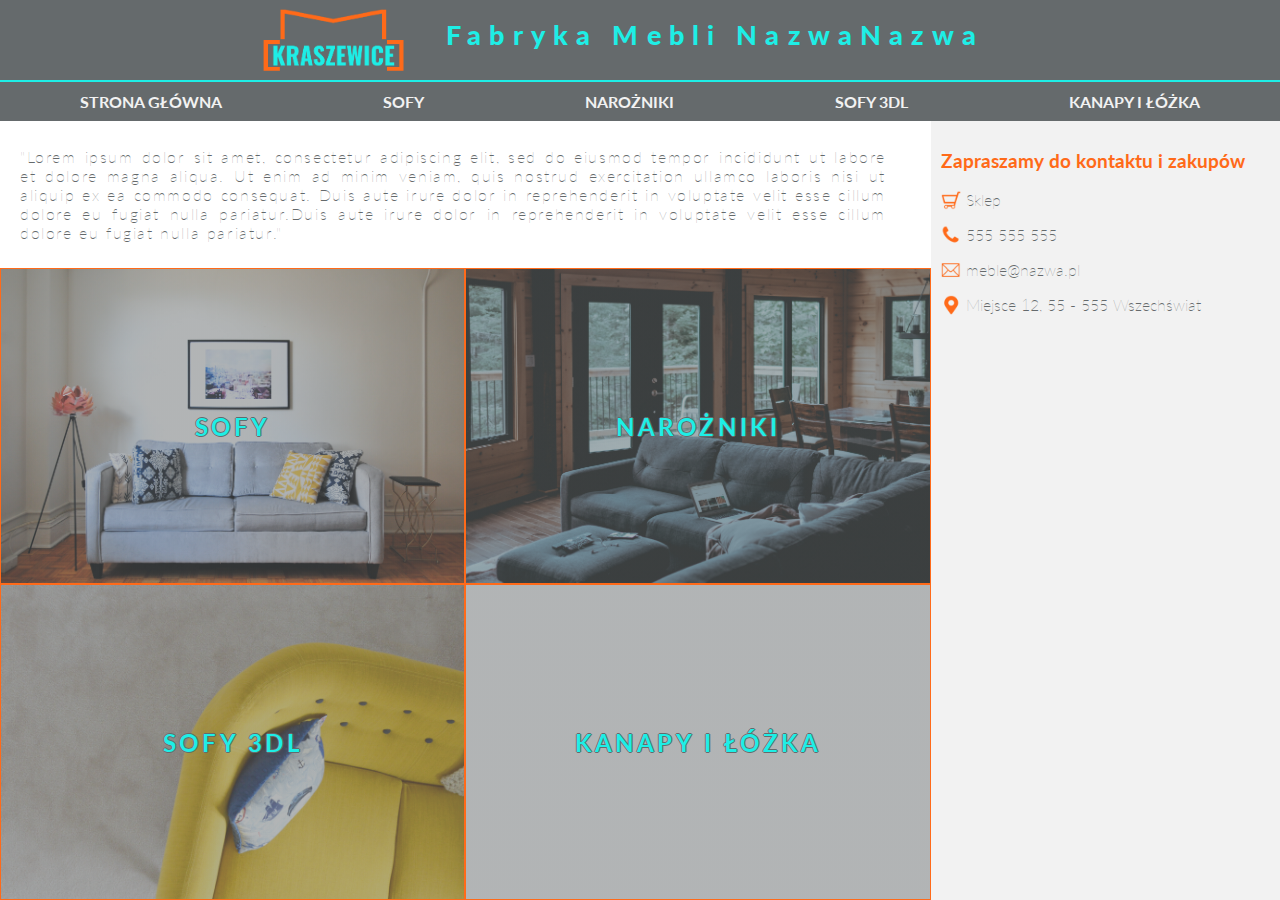
==== index.html @ ec6afd18 "hello world" ====
<!DOCTYPE html>
<html>
<head>
	<meta charset="UTF-8">
	<meta name="viewport" content="width=device-width, initial-scale=1">
	<title>Meble NazwaNazwa</title>
	<link rel="stylesheet" type="text/css" href="stylesheets/main.css">
	<link rel="stylesheet" href="https://openlayers.org/en/v4.6.5/css/ol.css" type="text/css">
	<script src="https://openlayers.org/en/v4.6.5/build/ol.js" type="text/javascript"></script>
</head>

<body>

	<nav>
		<button class="btn-menu" type="button" id="btn">
			<span class="menu-span"></span>
			<span class="menu-span"></span>
			<span class="menu-span"></span>
		</button>
		<ul class="menu-mobile" id="menu">
			<a href="index.html" class="menu-link"><li class="menu-item">Strona główna</li></a>
			<a href="sofy.html" class="menu-link"><li class="menu-item">Sofy</li></a>
			<a href="narozniki.html" class="menu-link"><li class="menu-item">Narożniki</li></a>
			<a href="sofy3dl.html" class="menu-link"><li class="menu-item">Sofy 3DL</li></a>
			<a href="kanapy-lozka.html" class="menu-link"><li class="menu-item">Kanapy i łóżka</li></a>
		</ul>
	</nav>
	
	<div class="site">
	<ul class="menu-landscape">
		<a href="index.html" class="menu-link"><li class="menu-item">Strona główna</li></a>
		<a href="sofy.html" class="menu-link"><li class="menu-item">Sofy</li></a>
		<a href="narozniki.html" class="menu-link"><li class="menu-item">Narożniki</li></a>
		<a href="sofy3dl.html" class="menu-link"><li class="menu-item">Sofy 3DL</li></a>
		<a href="kanapy-lozka.html" class="menu-link"><li class="menu-item">Kanapy i łóżka</li></a>
	</ul>
	<header>
		<div class="logo-box"><img src="images/mklogoblur.png" alt="LOGO"></div>
		<div class="title-box">
			<h1>Fabryka Mebli NazwaNazwa</h1>
		</div>
	</header>
	<article>
		<div class="about">
			<p>"Lorem ipsum dolor sit amet, consectetur adipiscing elit, sed do eiusmod tempor incididunt ut labore et dolore magna aliqua. Ut enim ad minim veniam, quis nostrud exercitation ullamco laboris nisi ut aliquip ex ea commodo consequat. Duis aute irure dolor in reprehenderit in voluptate velit esse cillum dolore eu fugiat nulla pariatur.Duis aute irure dolor in reprehenderit in voluptate velit esse cillum dolore eu fugiat nulla pariatur."</p>
		</div>
	</article>
	<!-- <section> -->
		<!-- <div class="content"> -->
		<a href="sofy.html" class="link">
			<div class="furniture sofa">
				<h2>Sofy</h2>
			</div>
		</a>
		<a href="narozniki.html" class="link">
			<div class="furniture corner">
				<h2>Narożniki</h2>
			</div>
		</a>
		<a href="sofy3dl.html" class="link">
			<div class="furniture sofa3">
				<h2>Sofy 3DL</h2>
			</div>
		</a>
		<a href="kanapy-lozka.html" class="link">
			<div class="furniture bed">
				<h2>Kanapy i łóżka</h2>
			</div>
		</a>
		<!-- </div> -->
	<!-- </section> -->
	<footer>
		<div class="contact">
			<div class="info">
				<h3>Zapraszamy do kontaktu i zakupów</h3>
				<div>
					<img src="images/shopping.png" class="contact-img">
					<p class="info-p"><a href="" class="contact-link">Sklep</a></p>
				</div>
				<div>
					<img src="images/phone.png" class="contact-img">
					<p class="info-p"><a href="tel:555555555" class="contact-link">555 555 555</a></p>
				</div>
				<div>
					<img src="images/email.png" class="contact-img">
					<p class="info-p"><a href="mailto:meble@nazwa.pl" class="contact-link">meble@nazwa.pl</a></p>
				</div>
				<div>
					<img src="images/map-marker.png" class="contact-img">
					<p class="info-p">Miejsce 12, 55&nbsp;-&nbsp;555&nbsp;Wszechświat</p>
				</div>
			</div>
			<div class="map-container" id="map"></div>
		</div>
	</footer>
	<script src="https://code.jquery.com/jquery-3.3.1.min.js"></script>
	<script src="javascript/menu.js" type="text/javascript"></script>
	<script type="text/javascript">
		var attribution = new ol.control.Attribution({
        	collapsible: false
      	});
    	var map = new ol.Map({
        	target: 'map',
        	layers: [
          	new ol.layer.Tile({
            	source: new ol.source.OSM()
          	})
        	],
        	controls: ol.control.defaults({attribution: false}).extend([attribution]),
        	view: new ol.View({
          		center: ol.proj.fromLonLat([17.8921, 51.4836]),
          		zoom: 14
        	})
     	});
     	function checkSize() {
        	var small = map.getSize()[0] < 600;
        	attribution.setCollapsible(small);
        	attribution.setCollapsed(small);
      	}

      	window.addEventListener('resize', checkSize);
      	checkSize();
    </script>
	</div>
</body>
</html>
---- stylesheets/main.css ----
@import url("https://fonts.googleapis.com/css?family=Lato:300,400,700&subset=latin,latin-ext");
/* line 2, ../sass/_reset.scss */
html, body {
  font-family: sans-serif;
  -webkit-text-size-adjust: 100%;
  -ms-text-size-adjust: 100%;
  margin: 0;
  padding: 0;
}

/* line 11, ../sass/_reset.scss */
*, *:before, *:after {
  -webkit-box-sizing: border-box;
  -moz-box-sizing: border-box;
  box-sizing: border-box;
}

/* line 17, ../sass/_reset.scss */
a:active,
a:hover {
  outline: 0;
}

/* line 5, ../sass/_nav.scss */
.btn, .btn-menu {
  width: 30px;
  height: 30px;
  background: transparent;
  border: none;
  z-index: 999;
}

/* line 12, ../sass/_nav.scss */
.btn-menu {
  position: fixed;
  right: 10px;
  top: 10px;
}

/* line 19, ../sass/_nav.scss */
.menu-span {
  position: absolute;
  display: block;
  height: 4px;
  width: 100%;
  border-radius: 3px;
  opacity: 1;
  left: 0;
  background: #ff6a19;
}
/* line 28, ../sass/_nav.scss */
.menu-span:nth-child(1) {
  top: 0;
}
/* line 31, ../sass/_nav.scss */
.menu-span:nth-child(2) {
  top: 10px;
}
/* line 34, ../sass/_nav.scss */
.menu-span:nth-child(3) {
  top: 20px;
}

/* line 40, ../sass/_nav.scss */
.menu-span-open:nth-child(1) {
  top: 12px;
  transform: rotate(45deg);
  transition: 1s;
}
/* line 45, ../sass/_nav.scss */
.menu-span-open:nth-child(2) {
  opacity: 0;
  transition: width 1s;
}
/* line 49, ../sass/_nav.scss */
.menu-span-open:nth-child(3) {
  top: 12px;
  transform: rotate(-45deg);
  transition: 1s;
}

/* line 56, ../sass/_nav.scss */
.menu, .menu-mobile, .menu-landscape {
  list-style: none;
  padding: 50px 0 10px 0;
  margin: 0;
  text-align: center;
  background: #656a6c;
}

/* line 65, ../sass/_nav.scss */
.menu-item {
  text-transform: uppercase;
  padding: 5px 0 10px 0;
}

/* line 4, ../sass/_base.scss */
html, body {
  font-family: 'Lato';
  scroll-behavior: smooth;
}

/* line 9, ../sass/_base.scss */
h1 {
  font-size: 1.7em;
  font-weight: 900;
  color: #1eeee6;
  letter-spacing: 0.3em;
}

@media (min-width: 1025px) {
  /* line 16, ../sass/_base.scss */
  .btn-menu {
    display: none;
  }
}

/* line 21, ../sass/_base.scss */
.menu-mobile {
  position: fixed;
  width: 100%;
  height: 0;
  visibility: hidden;
  overflow: hidden;
  opacity: 0;
  z-index: 9;
}

/* line 31, ../sass/_base.scss */
.menu-open {
  visibility: visible;
  opacity: 1;
  height: 100vh;
  -moz-transition-property: height;
  -o-transition-property: height;
  -webkit-transition-property: height;
  transition-property: height;
  -moz-transition-duration: 0.5s;
  -o-transition-duration: 0.5s;
  -webkit-transition-duration: 0.5s;
  transition-duration: 0.5s;
  -moz-transition-timing-function: linear;
  -o-transition-timing-function: linear;
  -webkit-transition-timing-function: linear;
  transition-timing-function: linear;
}

/* line 39, ../sass/_base.scss */
.menu-landscape {
  display: none;
}
@media (min-width: 1025px) {
  /* line 39, ../sass/_base.scss */
  .menu-landscape {
    grid-area: menu;
    border-top: solid 2px #1eeee6;
    height: auto;
    display: -webkit-flex;
    display: flex;
    -webkit-justify-content: space-around;
    justify-content: space-around;
    padding: 5px 0 0 0;
    margin: 0;
  }
}

/* line 52, ../sass/_base.scss */
.link, .menu-link, .contact-link {
  text-decoration: none;
}

/* line 56, ../sass/_base.scss */
.menu-link {
  font-weight: bolder;
  color: #f2f2f2;
}
/* line 60, ../sass/_base.scss */
.menu-link:hover, .menu-link:focus {
  color: #ff6a19;
}

/* line 65, ../sass/_base.scss */
p {
  text-align: justify;
  font-weight: lighter;
}

/* line 70, ../sass/_base.scss */
img {
  display: block;
  max-width: 100%;
  height: auto;
}

/* line 76, ../sass/_base.scss */
header {
  width: 100%;
  grid-area: header;
  display: -webkit-flex;
  display: flex;
  -webkit-flex-direction: row;
  flex-direction: row;
  -webkit-flex-wrap: wrap;
  flex-wrap: wrap;
  -webkit-justify-content: center;
  justify-content: center;
  background: #656a6c;
}

/* line 87, ../sass/_base.scss */
.logo-box {
  position: relative;
  -webkit-flex-basis: 150px;
  flex-basis: 150px;
  display: -webkit-flex;
  display: flex;
  -webkit-justify-content: center;
  justify-content: center;
  min-height: 80px;
}
/* line 93, ../sass/_base.scss */
.logo-box img {
  position: absolute;
  margin: auto;
  top: 0;
  left: 0;
  right: 0;
  bottom: 0;
}

/* line 102, ../sass/_base.scss */
.title-box {
  text-align: center;
  padding: 0 40px 0 40px;
}

/* line 21, ../sass/main.scss */
h2 {
  color: #1eeee6;
  text-transform: uppercase;
  letter-spacing: 0.15em;
  text-shadow: -1px 0 #656a6c, 0 1px #656a6c, 1px 0 #656a6c, 0 -1px #656a6c;
}

/* line 27, ../sass/main.scss */
h3 {
  color: #ff6a19;
}

/* line 83, ../sass/main.scss */
.site {
  width: 100vw;
  min-height: 100vh;
  height: auto;
}
@media (min-width: 600px) {
  /* line 83, ../sass/main.scss */
  .site {
    display: grid;
    grid-template-columns: 1fr 1fr;
    grid-template-rows: auto auto 1fr 1fr auto;
    grid-template-areas: "header header" "article article" "sofa corner" "sofa3 bed" "footer footer";
  }
}
@media (min-width: 1025px) {
  /* line 83, ../sass/main.scss */
  .site {
    display: grid;
    grid-template-columns: 2fr 2fr 1.5fr;
    grid-template-rows: auto auto auto 1fr 1fr;
    grid-template-areas: "header header header" "menu menu menu" "article article footer" "sofa corner footer" "sofa3 bed footer";
  }
}

/* line 149, ../sass/main.scss */
article {
  background: #fff;
  grid-area: article;
  clear: both;
}
/* line 153, ../sass/main.scss */
article p {
  color: #656a6c;
  letter-spacing: 0.1em;
}

/* line 158, ../sass/main.scss */
.about {
  padding: 10px 45px 10px 20px;
}

/* line 162, ../sass/main.scss */
.furniture {
  min-height: 150px;
  height: 100%;
  text-align: center;
  border: 1px solid #ff6a19;
  display: -webkit-flex;
  display: flex;
  -webkit-align-items: center;
  align-items: center;
  -webkit-justify-content: center;
  justify-content: center;
}

/* line 171, ../sass/main.scss */
.sofa {
  background-image: linear-gradient(90deg, rgba(101, 106, 108, 0.5), rgba(101, 106, 108, 0.5)), url("../images/sof.jpg");
  background-size: cover;
  repeat: no-repeat;
  grid-area: sofa;
}

/* line 175, ../sass/main.scss */
.corner {
  background-image: linear-gradient(90deg, rgba(101, 106, 108, 0.5), rgba(101, 106, 108, 0.5)), url("../images/naroznik.jpg");
  background-size: cover;
  repeat: no-repeat;
  grid-area: corner;
}

/* line 179, ../sass/main.scss */
.sofa3 {
  background-image: linear-gradient(90deg, rgba(101, 106, 108, 0.5), rgba(101, 106, 108, 0.5)), url("../images/sof3d.jpg");
  background-size: cover;
  repeat: no-repeat;
  grid-area: sofa3;
}

/* line 183, ../sass/main.scss */
.bed {
  background-image: linear-gradient(90deg, rgba(101, 106, 108, 0.5), rgba(101, 106, 108, 0.5)), url("../images/lozko.jpg");
  background-size: cover;
  repeat: no-repeat;
  grid-area: bed;
}

/* line 188, ../sass/main.scss */
footer {
  padding: 10px;
  background: #f2f2f2;
  grid-area: footer;
}
/* line 192, ../sass/main.scss */
footer p {
  color: #656a6c;
}

/* line 196, ../sass/main.scss */
.contact {
  width: 100%;
  padding-bottom: 10px;
}

/* line 200, ../sass/main.scss */
.contact-img {
  height: 20px;
  width: 20px;
  float: left;
  margin-right: 5px;
  clear: both;
}

/* line 207, ../sass/main.scss */
.info {
  padding-bottom: 10px;
}

/* line 210, ../sass/main.scss */
.info-p {
  overflow: auto;
  text-align: left;
}

/* line 214, ../sass/main.scss */
.contact-link {
  color: #656a6c;
}

/* line 219, ../sass/main.scss */
#map {
  width: 100%;
  height: 15em;
  max-height: 300px;
}
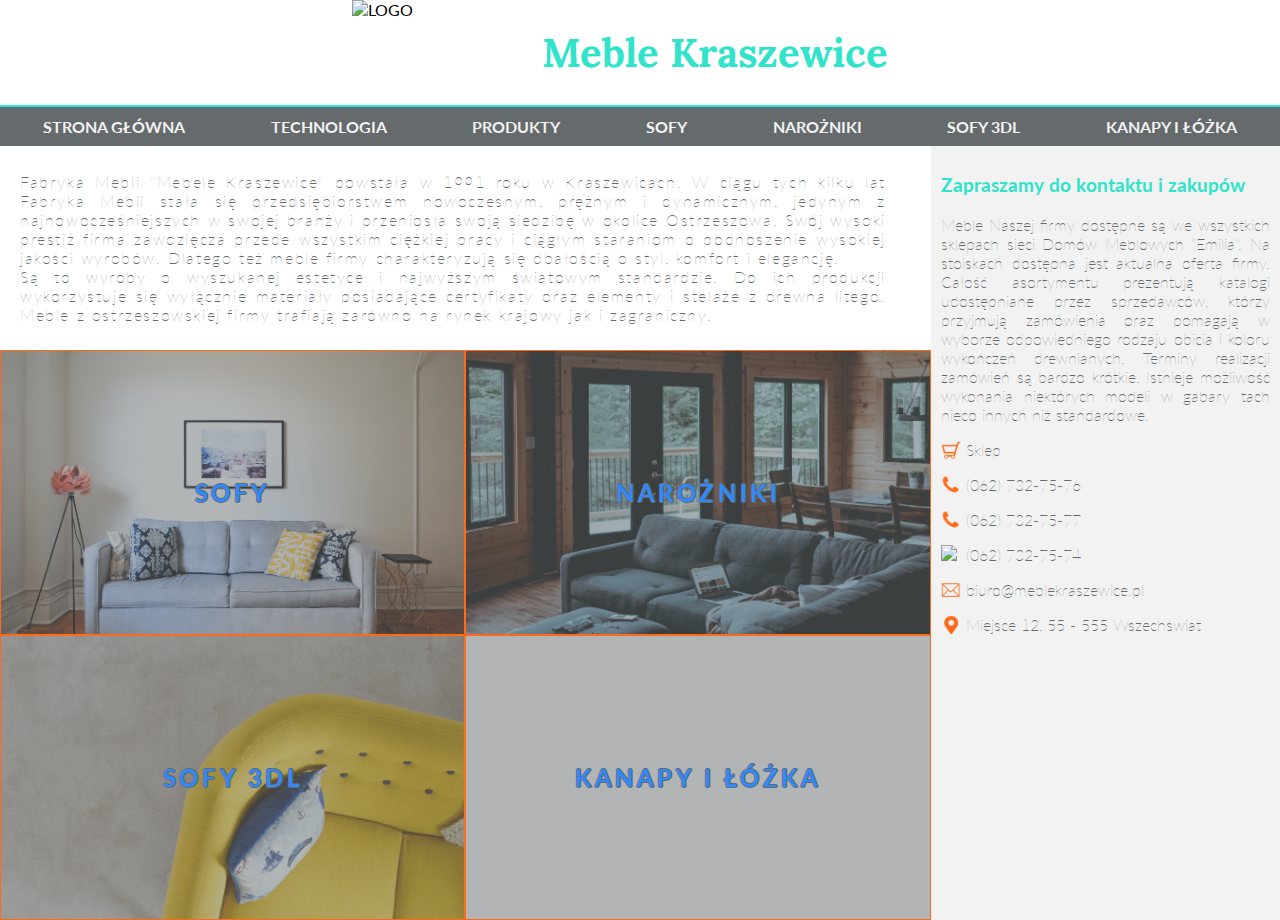
==== commit 2ba81a33: "adding new colors, removing compass" ====
--- a/index.html
+++ b/index.html
@@ -3,7 +3,7 @@
 <head>
 	<meta charset="UTF-8">
 	<meta name="viewport" content="width=device-width, initial-scale=1">
-	<title>Meble NazwaNazwa</title>
+	<title>Meble Kraszewice</title>
 	<link rel="stylesheet" type="text/css" href="stylesheets/main.css">
 	<link rel="stylesheet" href="https://openlayers.org/en/v4.6.5/css/ol.css" type="text/css">
 	<script src="https://openlayers.org/en/v4.6.5/build/ol.js" type="text/javascript"></script>
@@ -19,30 +19,41 @@
 		</button>
 		<ul class="menu-mobile" id="menu">
 			<a href="index.html" class="menu-link"><li class="menu-item">Strona główna</li></a>
+			<a href="technologia.html" class="menu-link"><li class="menu-item">Technologia</li></a>
+			<a href="sofy.html" class="menu-link"><li class="menu-item">Produkty</li></a>
 			<a href="sofy.html" class="menu-link"><li class="menu-item">Sofy</li></a>
 			<a href="narozniki.html" class="menu-link"><li class="menu-item">Narożniki</li></a>
 			<a href="sofy3dl.html" class="menu-link"><li class="menu-item">Sofy 3DL</li></a>
 			<a href="kanapy-lozka.html" class="menu-link"><li class="menu-item">Kanapy i łóżka</li></a>
 		</ul>
 	</nav>
-	
 	<div class="site">
 	<ul class="menu-landscape">
 		<a href="index.html" class="menu-link"><li class="menu-item">Strona główna</li></a>
+		<a href="technologia.html" class="menu-link"><li class="menu-item">Technologia</li></a>
+		<a href="sofy.html" class="menu-link"><li class="menu-item">Produkty</li></a>
 		<a href="sofy.html" class="menu-link"><li class="menu-item">Sofy</li></a>
 		<a href="narozniki.html" class="menu-link"><li class="menu-item">Narożniki</li></a>
 		<a href="sofy3dl.html" class="menu-link"><li class="menu-item">Sofy 3DL</li></a>
 		<a href="kanapy-lozka.html" class="menu-link"><li class="menu-item">Kanapy i łóżka</li></a>
 	</ul>
 	<header>
-		<div class="logo-box"><img src="images/mklogoblur.png" alt="LOGO"></div>
+		<div class="logo-box"><img src="" alt="LOGO"></div>
 		<div class="title-box">
-			<h1>Fabryka Mebli NazwaNazwa</h1>
+			<h1>Meble Kraszewice</h1>
 		</div>
 	</header>
 	<article>
 		<div class="about">
-			<p>"Lorem ipsum dolor sit amet, consectetur adipiscing elit, sed do eiusmod tempor incididunt ut labore et dolore magna aliqua. Ut enim ad minim veniam, quis nostrud exercitation ullamco laboris nisi ut aliquip ex ea commodo consequat. Duis aute irure dolor in reprehenderit in voluptate velit esse cillum dolore eu fugiat nulla pariatur.Duis aute irure dolor in reprehenderit in voluptate velit esse cillum dolore eu fugiat nulla pariatur."</p>
+			<p>
+				Fabryka Mebli "Mebele Kraszewice" powstała w 1991 roku w Kraszewicach.
+				W ciągu tych kilku lat Fabryka Mebli stała się przedsiębiorstwem nowoczesnym, prężnym i dynamicznym, jedynym z najnowocześniejszych w swojej branży i przeniosła swoją siedzibę w okolice Ostrzeszowa. Swój wysoki prestiż firma
+				zawdzięcza przede wszystkim ciężkiej pracy i ciągłym staraniom o podnoszenie wysokiej jakości wyrobów.
+				Dlatego też meble firmy charakteryzują się dbałością o styl, komfort i elegancję.
+				<br>
+				Są to wyroby o wyszukanej estetyce i najwyższym światowym standardzie.
+				Do ich produkcji wykorzystuje się wyłącznie materiały posiadające certyfikaty oraz elementy i stelaże z drewna litego. Meble z ostrzeszowskiej firmy trafiają zarówno na rynek krajowy jak i zagraniczny.
+			</p>
 		</div>
 	</article>
 	<!-- <section> -->
@@ -73,17 +84,32 @@
 		<div class="contact">
 			<div class="info">
 				<h3>Zapraszamy do kontaktu i zakupów</h3>
+				<p>
+					Meble Naszej firmy dostępne są we wszystkich sklepach sieci Domów Meblowych "Emilia".
+					Na stoiskach dostępna jest aktualna oferta firmy. Całość asortymentu prezentują katalogi udostępniane
+					przez sprzedawców, którzy przyjmują zamówienia oraz pomagają w wyborze odpowiedniego rodzaju obicia 
+					i koloru wykończeń drewnianych. Terminy realizacji zamówień są bardzo krótkie. Istnieje możliwość 
+					wykonania niektórych modeli w gabary tach nieco innych niż standardowe.
+				</p>
 				<div>
 					<img src="images/shopping.png" class="contact-img">
 					<p class="info-p"><a href="" class="contact-link">Sklep</a></p>
 				</div>
 				<div>
 					<img src="images/phone.png" class="contact-img">
-					<p class="info-p"><a href="tel:555555555" class="contact-link">555 555 555</a></p>
+					<p class="info-p"><a href="tel:0627327576" class="contact-link">(062) 732-75-76</a></p>
+				</div>
+				<div>
+					<img src="images/phone.png" class="contact-img">
+					<p class="info-p"><a href="tel:0627327577" class="contact-link">(062) 732-75-77</a></p>
+				</div>
+				<div>
+					<img src="" alt="fax" class="contact-img">
+					<p class="info-p"><a href="" class="contact-link">(062) 732-75-74</a></p>
 				</div>
 				<div>
 					<img src="images/email.png" class="contact-img">
-					<p class="info-p"><a href="mailto:meble@nazwa.pl" class="contact-link">meble@nazwa.pl</a></p>
+					<p class="info-p"><a href="mailto:biuro@meblekraszewice.pl" class="contact-link">biuro@meblekraszewice.pl</a></p>
 				</div>
 				<div>
 					<img src="images/map-marker.png" class="contact-img">
--- a/stylesheets/main.css
+++ b/stylesheets/main.css
@@ -1,43 +1,33 @@
 @import url("https://fonts.googleapis.com/css?family=Lato:300,400,700&subset=latin,latin-ext");
-/* line 2, ../sass/_reset.scss */
+@import url("https://fonts.googleapis.com/css2?family=Lora:ital@1&display=swap");
 html, body {
-  font-family: sans-serif;
+  font-family: "Lato" sans-serif;
   -webkit-text-size-adjust: 100%;
   -ms-text-size-adjust: 100%;
   margin: 0;
-  padding: 0;
-}
-
-/* line 11, ../sass/_reset.scss */
+  padding: 0; }
+
 *, *:before, *:after {
   -webkit-box-sizing: border-box;
   -moz-box-sizing: border-box;
-  box-sizing: border-box;
-}
-
-/* line 17, ../sass/_reset.scss */
+  box-sizing: border-box; }
+
 a:active,
 a:hover {
-  outline: 0;
-}
-
-/* line 5, ../sass/_nav.scss */
+  outline: 0; }
+
 .btn, .btn-menu {
   width: 30px;
   height: 30px;
   background: transparent;
   border: none;
-  z-index: 999;
-}
-
-/* line 12, ../sass/_nav.scss */
+  z-index: 999; }
+
 .btn-menu {
   position: fixed;
   right: 10px;
-  top: 10px;
-}
-
-/* line 19, ../sass/_nav.scss */
+  top: 10px; }
+
 .menu-span {
   position: absolute;
   display: block;
@@ -46,76 +36,101 @@
   border-radius: 3px;
   opacity: 1;
   left: 0;
-  background: #ff6a19;
-}
-/* line 28, ../sass/_nav.scss */
-.menu-span:nth-child(1) {
-  top: 0;
-}
-/* line 31, ../sass/_nav.scss */
-.menu-span:nth-child(2) {
-  top: 10px;
-}
-/* line 34, ../sass/_nav.scss */
-.menu-span:nth-child(3) {
-  top: 20px;
-}
-
-/* line 40, ../sass/_nav.scss */
+  background: #ff6a19; }
+  .menu-span:nth-child(1) {
+    top: 0; }
+  .menu-span:nth-child(2) {
+    top: 10px; }
+  .menu-span:nth-child(3) {
+    top: 20px; }
+
 .menu-span-open:nth-child(1) {
   top: 12px;
   transform: rotate(45deg);
-  transition: 1s;
-}
-/* line 45, ../sass/_nav.scss */
+  transition: 1s; }
 .menu-span-open:nth-child(2) {
   opacity: 0;
-  transition: width 1s;
-}
-/* line 49, ../sass/_nav.scss */
+  transition: width 1s; }
 .menu-span-open:nth-child(3) {
   top: 12px;
   transform: rotate(-45deg);
-  transition: 1s;
-}
-
-/* line 56, ../sass/_nav.scss */
+  transition: 1s; }
+
 .menu, .menu-mobile, .menu-landscape {
   list-style: none;
   padding: 50px 0 10px 0;
   margin: 0;
   text-align: center;
-  background: #656a6c;
-}
-
-/* line 65, ../sass/_nav.scss */
+  background: #656a6c; }
+
 .menu-item {
   text-transform: uppercase;
-  padding: 5px 0 10px 0;
-}
-
-/* line 4, ../sass/_base.scss */
+  padding: 5px 0 10px 0; }
+
+.btn, .btn-menu {
+  width: 30px;
+  height: 30px;
+  background: transparent;
+  border: none;
+  z-index: 999; }
+
+.btn-menu {
+  position: fixed;
+  right: 10px;
+  top: 10px; }
+
+.menu-span {
+  position: absolute;
+  display: block;
+  height: 4px;
+  width: 100%;
+  border-radius: 3px;
+  opacity: 1;
+  left: 0;
+  background: #ff6a19; }
+  .menu-span:nth-child(1) {
+    top: 0; }
+  .menu-span:nth-child(2) {
+    top: 10px; }
+  .menu-span:nth-child(3) {
+    top: 20px; }
+
+.menu-span-open:nth-child(1) {
+  top: 12px;
+  transform: rotate(45deg);
+  transition: 1s; }
+.menu-span-open:nth-child(2) {
+  opacity: 0;
+  transition: width 1s; }
+.menu-span-open:nth-child(3) {
+  top: 12px;
+  transform: rotate(-45deg);
+  transition: 1s; }
+
+.menu, .menu-mobile, .menu-landscape {
+  list-style: none;
+  padding: 50px 0 10px 0;
+  margin: 0;
+  text-align: center;
+  background: #656a6c; }
+
+.menu-item {
+  text-transform: uppercase;
+  padding: 5px 0 10px 0; }
+
 html, body {
   font-family: 'Lato';
-  scroll-behavior: smooth;
-}
-
-/* line 9, ../sass/_base.scss */
+  scroll-behavior: smooth; }
+
 h1 {
-  font-size: 1.7em;
-  font-weight: 900;
-  color: #1eeee6;
-  letter-spacing: 0.3em;
-}
+  font-family: "Lora";
+  font-size: 2.5em;
+  color: #30e3ca; }
 
 @media (min-width: 1025px) {
-  /* line 16, ../sass/_base.scss */
   .btn-menu {
-    display: none;
-  }
-}
-
-/* line 21, ../sass/_base.scss */
+    display: none; } }
+
 .menu-mobile {
   position: fixed;
   width: 100%;
@@ -123,263 +138,197 @@
   visibility: hidden;
   overflow: hidden;
   opacity: 0;
-  z-index: 9;
-}
-
-/* line 31, ../sass/_base.scss */
+  z-index: 9; }
+
 .menu-open {
   visibility: visible;
   opacity: 1;
   height: 100vh;
-  -moz-transition-property: height;
-  -o-transition-property: height;
-  -webkit-transition-property: height;
   transition-property: height;
-  -moz-transition-duration: 0.5s;
-  -o-transition-duration: 0.5s;
-  -webkit-transition-duration: 0.5s;
-  transition-duration: 0.5s;
-  -moz-transition-timing-function: linear;
-  -o-transition-timing-function: linear;
-  -webkit-transition-timing-function: linear;
-  transition-timing-function: linear;
-}
-
-/* line 39, ../sass/_base.scss */
+  transition-duration: .5s;
+  transition-timing-function: linear; }
+
 .menu-landscape {
-  display: none;
-}
-@media (min-width: 1025px) {
-  /* line 39, ../sass/_base.scss */
-  .menu-landscape {
-    grid-area: menu;
-    border-top: solid 2px #1eeee6;
-    height: auto;
-    display: -webkit-flex;
-    display: flex;
-    -webkit-justify-content: space-around;
-    justify-content: space-around;
-    padding: 5px 0 0 0;
-    margin: 0;
-  }
-}
-
-/* line 52, ../sass/_base.scss */
+  display: none; }
+  @media (min-width: 1025px) {
+    .menu-landscape {
+      grid-area: menu;
+      border-top: solid 2px #1eeee6;
+      height: auto;
+      display: flex;
+      justify-content: space-around;
+      padding: 5px 0 0 0;
+      margin: 0; } }
+
 .link, .menu-link, .contact-link {
-  text-decoration: none;
-}
-
-/* line 56, ../sass/_base.scss */
+  text-decoration: none; }
+
 .menu-link {
   font-weight: bolder;
-  color: #f2f2f2;
-}
-/* line 60, ../sass/_base.scss */
-.menu-link:hover, .menu-link:focus {
-  color: #ff6a19;
-}
-
-/* line 65, ../sass/_base.scss */
+  color: #f2f2f2; }
+  .menu-link:hover, .menu-link:focus {
+    color: #ff6a19; }
+
 p {
   text-align: justify;
-  font-weight: lighter;
-}
-
-/* line 70, ../sass/_base.scss */
+  font-weight: lighter; }
+
 img {
   display: block;
   max-width: 100%;
-  height: auto;
-}
-
-/* line 76, ../sass/_base.scss */
+  height: auto; }
+
 header {
   width: 100%;
   grid-area: header;
-  display: -webkit-flex;
   display: flex;
-  -webkit-flex-direction: row;
   flex-direction: row;
-  -webkit-flex-wrap: wrap;
   flex-wrap: wrap;
-  -webkit-justify-content: center;
-  justify-content: center;
-  background: #656a6c;
-}
-
-/* line 87, ../sass/_base.scss */
+  justify-content: center; }
+
 .logo-box {
   position: relative;
-  -webkit-flex-basis: 150px;
+  display: flex;
+  justify-content: center;
   flex-basis: 150px;
-  display: -webkit-flex;
-  display: flex;
-  -webkit-justify-content: center;
-  justify-content: center;
-  min-height: 80px;
-}
-/* line 93, ../sass/_base.scss */
-.logo-box img {
-  position: absolute;
-  margin: auto;
-  top: 0;
-  left: 0;
-  right: 0;
-  bottom: 0;
-}
-
-/* line 102, ../sass/_base.scss */
+  min-height: 80px; }
+  .logo-box img {
+    position: absolute;
+    margin: auto;
+    top: 0;
+    left: 0;
+    right: 0;
+    bottom: 0; }
+
 .title-box {
   text-align: center;
-  padding: 0 40px 0 40px;
-}
-
-/* line 21, ../sass/main.scss */
+  padding: 0 40px 0 40px; }
+
 h2 {
-  color: #1eeee6;
+  color: #2f89fc;
   text-transform: uppercase;
   letter-spacing: 0.15em;
-  text-shadow: -1px 0 #656a6c, 0 1px #656a6c, 1px 0 #656a6c, 0 -1px #656a6c;
-}
-
-/* line 27, ../sass/main.scss */
+  text-shadow: -1px 0 #656a6c, 0 1px #656a6c, 1px 0 #656a6c, 0 -1px #656a6c; }
+
 h3 {
-  color: #ff6a19;
-}
-
-/* line 83, ../sass/main.scss */
+  color: #30e3ca; }
+
 .site {
-  width: 100vw;
+  width: 100%;
   min-height: 100vh;
-  height: auto;
-}
-@media (min-width: 600px) {
-  /* line 83, ../sass/main.scss */
-  .site {
-    display: grid;
-    grid-template-columns: 1fr 1fr;
-    grid-template-rows: auto auto 1fr 1fr auto;
-    grid-template-areas: "header header" "article article" "sofa corner" "sofa3 bed" "footer footer";
-  }
-}
-@media (min-width: 1025px) {
-  /* line 83, ../sass/main.scss */
-  .site {
-    display: grid;
-    grid-template-columns: 2fr 2fr 1.5fr;
-    grid-template-rows: auto auto auto 1fr 1fr;
-    grid-template-areas: "header header header" "menu menu menu" "article article footer" "sofa corner footer" "sofa3 bed footer";
-  }
-}
-
-/* line 149, ../sass/main.scss */
+  height: auto; }
+  @media (min-width: 600px) {
+    .site {
+      display: grid;
+      grid-template-columns: 1fr 1fr;
+      grid-template-rows: auto auto 1fr 1fr auto;
+      grid-template-areas: "header header" "article article" "sofa corner" "sofa3 bed" "footer footer"; } }
+  @media (min-width: 1025px) {
+    .site {
+      display: grid;
+      grid-template-columns: 2fr 2fr 1.5fr;
+      grid-template-rows: auto auto auto 1fr 1fr;
+      grid-template-areas: "header header header" "menu menu menu" "article article footer" "sofa corner footer" "sofa3 bed footer"; } }
+
 article {
   background: #fff;
   grid-area: article;
-  clear: both;
-}
-/* line 153, ../sass/main.scss */
-article p {
-  color: #656a6c;
-  letter-spacing: 0.1em;
-}
-
-/* line 158, ../sass/main.scss */
+  clear: both; }
+  article p {
+    color: #656a6c;
+    letter-spacing: 0.1em; }
+
 .about {
-  padding: 10px 45px 10px 20px;
-}
-
-/* line 162, ../sass/main.scss */
+  padding: 10px 45px 10px 20px; }
+
 .furniture {
   min-height: 150px;
   height: 100%;
   text-align: center;
   border: 1px solid #ff6a19;
-  display: -webkit-flex;
   display: flex;
-  -webkit-align-items: center;
   align-items: center;
-  -webkit-justify-content: center;
-  justify-content: center;
-}
-
-/* line 171, ../sass/main.scss */
+  justify-content: center; }
+  @media all and (-ms-high-contrast: none), (-ms-high-contrast: active) {
+    .furniture {
+      height: 100px;
+      min-height: 200px; } }
+
 .sofa {
   background-image: linear-gradient(90deg, rgba(101, 106, 108, 0.5), rgba(101, 106, 108, 0.5)), url("../images/sof.jpg");
   background-size: cover;
   repeat: no-repeat;
-  grid-area: sofa;
-}
-
-/* line 175, ../sass/main.scss */
+  grid-area: sofa; }
+  @media all and (-ms-high-contrast: none), (-ms-high-contrast: active) {
+    .sofa {
+      background-image: linear-gradient(90deg, rgba(101, 106, 108, 0.5), rgba(101, 106, 108, 0.5)), url("../images/sofie.jpg");
+      background-size: cover;
+      repeat: no-repeat; } }
+
 .corner {
   background-image: linear-gradient(90deg, rgba(101, 106, 108, 0.5), rgba(101, 106, 108, 0.5)), url("../images/naroznik.jpg");
   background-size: cover;
   repeat: no-repeat;
-  grid-area: corner;
-}
-
-/* line 179, ../sass/main.scss */
+  grid-area: corner; }
+  @media all and (-ms-high-contrast: none), (-ms-high-contrast: active) {
+    .corner {
+      background-image: linear-gradient(90deg, rgba(101, 106, 108, 0.5), rgba(101, 106, 108, 0.5)), url("../images/naroznikie.jpg");
+      background-size: cover;
+      repeat: no-repeat; } }
+
 .sofa3 {
   background-image: linear-gradient(90deg, rgba(101, 106, 108, 0.5), rgba(101, 106, 108, 0.5)), url("../images/sof3d.jpg");
   background-size: cover;
   repeat: no-repeat;
-  grid-area: sofa3;
-}
-
-/* line 183, ../sass/main.scss */
+  grid-area: sofa3; }
+  @media all and (-ms-high-contrast: none), (-ms-high-contrast: active) {
+    .sofa3 {
+      background-image: linear-gradient(90deg, rgba(101, 106, 108, 0.5), rgba(101, 106, 108, 0.5)), url("../images/sof3die.jpg");
+      background-size: cover;
+      repeat: no-repeat; } }
+
 .bed {
   background-image: linear-gradient(90deg, rgba(101, 106, 108, 0.5), rgba(101, 106, 108, 0.5)), url("../images/lozko.jpg");
   background-size: cover;
   repeat: no-repeat;
-  grid-area: bed;
-}
-
-/* line 188, ../sass/main.scss */
+  grid-area: bed; }
+  @media all and (-ms-high-contrast: none), (-ms-high-contrast: active) {
+    .bed {
+      background-image: linear-gradient(90deg, rgba(101, 106, 108, 0.5), rgba(101, 106, 108, 0.5)), url("../images/lozkoie.jpg");
+      background-size: cover;
+      repeat: no-repeat; } }
+
 footer {
   padding: 10px;
   background: #f2f2f2;
-  grid-area: footer;
-}
-/* line 192, ../sass/main.scss */
-footer p {
-  color: #656a6c;
-}
-
-/* line 196, ../sass/main.scss */
+  grid-area: footer; }
+  footer p {
+    color: #656a6c; }
+
 .contact {
   width: 100%;
-  padding-bottom: 10px;
-}
-
-/* line 200, ../sass/main.scss */
+  padding-bottom: 10px; }
+
 .contact-img {
   height: 20px;
   width: 20px;
   float: left;
   margin-right: 5px;
-  clear: both;
-}
-
-/* line 207, ../sass/main.scss */
+  clear: both; }
+
 .info {
-  padding-bottom: 10px;
-}
-
-/* line 210, ../sass/main.scss */
+  padding-bottom: 10px; }
+
 .info-p {
   overflow: auto;
-  text-align: left;
-}
-
-/* line 214, ../sass/main.scss */
+  text-align: left; }
+
 .contact-link {
-  color: #656a6c;
-}
-
-/* line 219, ../sass/main.scss */
+  color: #656a6c; }
+
 #map {
   width: 100%;
   height: 15em;
-  max-height: 300px;
-}
+  max-height: 300px; }
+
+/*# sourceMappingURL=main.css.map */
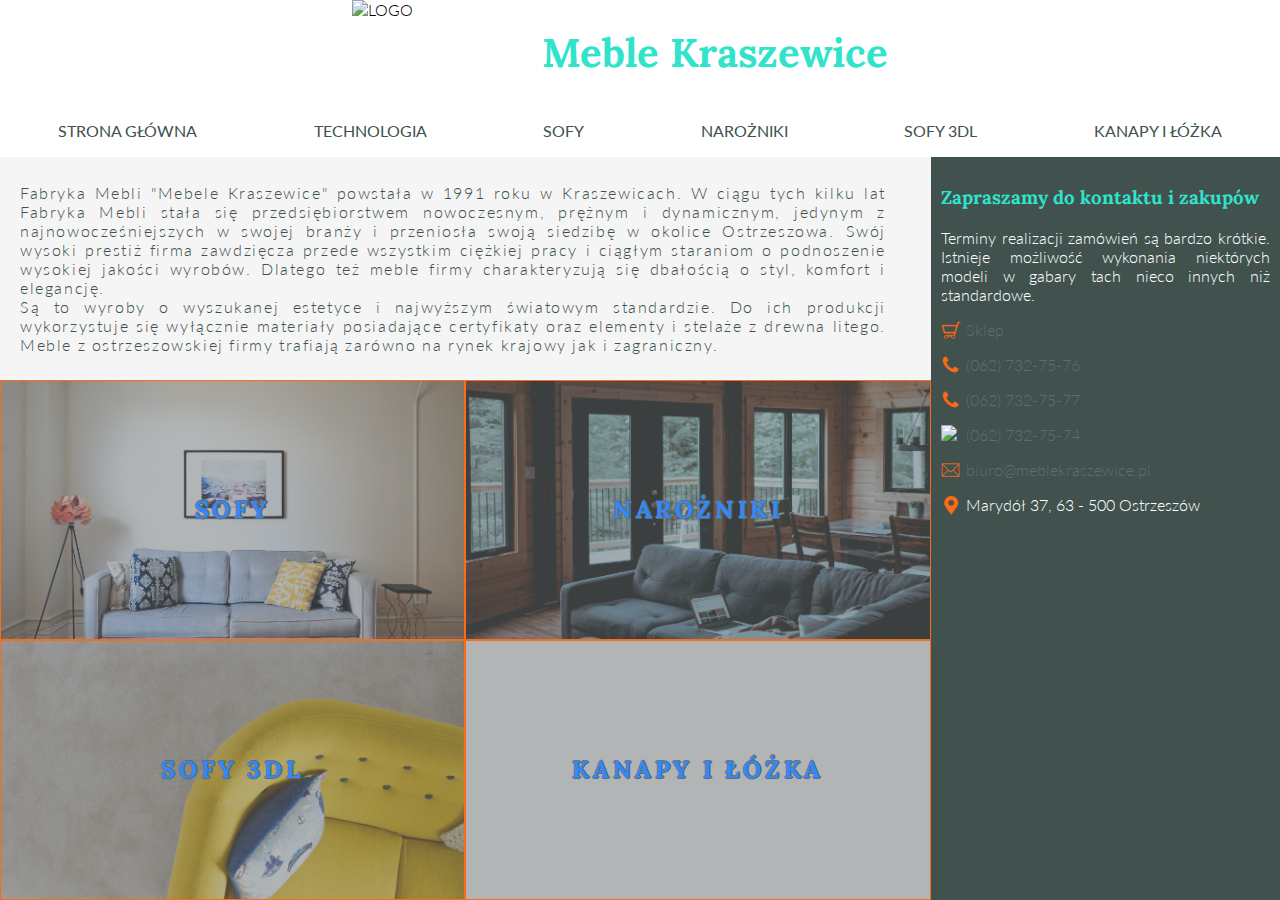
==== commit 6ce24cd6: "nav update" ====
--- a/index.html
+++ b/index.html
@@ -20,7 +20,6 @@
 		<ul class="menu-mobile" id="menu">
 			<a href="index.html" class="menu-link"><li class="menu-item">Strona główna</li></a>
 			<a href="technologia.html" class="menu-link"><li class="menu-item">Technologia</li></a>
-			<a href="sofy.html" class="menu-link"><li class="menu-item">Produkty</li></a>
 			<a href="sofy.html" class="menu-link"><li class="menu-item">Sofy</li></a>
 			<a href="narozniki.html" class="menu-link"><li class="menu-item">Narożniki</li></a>
 			<a href="sofy3dl.html" class="menu-link"><li class="menu-item">Sofy 3DL</li></a>
@@ -31,7 +30,6 @@
 	<ul class="menu-landscape">
 		<a href="index.html" class="menu-link"><li class="menu-item">Strona główna</li></a>
 		<a href="technologia.html" class="menu-link"><li class="menu-item">Technologia</li></a>
-		<a href="sofy.html" class="menu-link"><li class="menu-item">Produkty</li></a>
 		<a href="sofy.html" class="menu-link"><li class="menu-item">Sofy</li></a>
 		<a href="narozniki.html" class="menu-link"><li class="menu-item">Narożniki</li></a>
 		<a href="sofy3dl.html" class="menu-link"><li class="menu-item">Sofy 3DL</li></a>
@@ -85,10 +83,7 @@
 			<div class="info">
 				<h3>Zapraszamy do kontaktu i zakupów</h3>
 				<p>
-					Meble Naszej firmy dostępne są we wszystkich sklepach sieci Domów Meblowych "Emilia".
-					Na stoiskach dostępna jest aktualna oferta firmy. Całość asortymentu prezentują katalogi udostępniane
-					przez sprzedawców, którzy przyjmują zamówienia oraz pomagają w wyborze odpowiedniego rodzaju obicia 
-					i koloru wykończeń drewnianych. Terminy realizacji zamówień są bardzo krótkie. Istnieje możliwość 
+					Terminy realizacji zamówień są bardzo krótkie. Istnieje możliwość 
 					wykonania niektórych modeli w gabary tach nieco innych niż standardowe.
 				</p>
 				<div>
@@ -113,7 +108,7 @@
 				</div>
 				<div>
 					<img src="images/map-marker.png" class="contact-img">
-					<p class="info-p">Miejsce 12, 55&nbsp;-&nbsp;555&nbsp;Wszechświat</p>
+					<p class="info-p">Marydół 37, 63&nbsp;-&nbsp;500&nbsp;Ostrzeszów</p>
 				</div>
 			</div>
 			<div class="map-container" id="map"></div>
--- a/stylesheets/main.css
+++ b/stylesheets/main.css
@@ -2,6 +2,7 @@
 @import url("https://fonts.googleapis.com/css2?family=Lora:ital@1&display=swap");
 html, body {
   font-family: "Lato" sans-serif;
+  font-weight: 300;
   -webkit-text-size-adjust: 100%;
   -ms-text-size-adjust: 100%;
   margin: 0;
@@ -17,32 +18,32 @@
   outline: 0; }
 
 .btn, .btn-menu {
-  width: 30px;
-  height: 30px;
+  width: 2em;
+  height: 2em;
   background: transparent;
   border: none;
   z-index: 999; }
 
 .btn-menu {
   position: fixed;
-  right: 10px;
-  top: 10px; }
+  right: 1em;
+  top: 1em; }
 
 .menu-span {
   position: absolute;
   display: block;
-  height: 4px;
-  width: 100%;
-  border-radius: 3px;
+  height: .25em;
+  width: 100%;
+  border-radius: .2em;
   opacity: 1;
   left: 0;
-  background: #ff6a19; }
+  background: #30e3ca; }
   .menu-span:nth-child(1) {
     top: 0; }
   .menu-span:nth-child(2) {
-    top: 10px; }
+    top: 0.67em; }
   .menu-span:nth-child(3) {
-    top: 20px; }
+    top: 1.3em; }
 
 .menu-span-open:nth-child(1) {
   top: 12px;
@@ -60,40 +61,39 @@
   list-style: none;
   padding: 50px 0 10px 0;
   margin: 0;
-  text-align: center;
-  background: #656a6c; }
+  text-align: center; }
 
 .menu-item {
   text-transform: uppercase;
-  padding: 5px 0 10px 0; }
+  padding: .5em 0 1.5em 0; }
 
 .btn, .btn-menu {
-  width: 30px;
-  height: 30px;
+  width: 2em;
+  height: 2em;
   background: transparent;
   border: none;
   z-index: 999; }
 
 .btn-menu {
   position: fixed;
-  right: 10px;
-  top: 10px; }
+  right: 1em;
+  top: 1em; }
 
 .menu-span {
   position: absolute;
   display: block;
-  height: 4px;
-  width: 100%;
-  border-radius: 3px;
+  height: .25em;
+  width: 100%;
+  border-radius: .2em;
   opacity: 1;
   left: 0;
-  background: #ff6a19; }
+  background: #30e3ca; }
   .menu-span:nth-child(1) {
     top: 0; }
   .menu-span:nth-child(2) {
-    top: 10px; }
+    top: 0.67em; }
   .menu-span:nth-child(3) {
-    top: 20px; }
+    top: 1.3em; }
 
 .menu-span-open:nth-child(1) {
   top: 12px;
@@ -111,19 +111,20 @@
   list-style: none;
   padding: 50px 0 10px 0;
   margin: 0;
-  text-align: center;
-  background: #656a6c; }
+  text-align: center; }
 
 .menu-item {
   text-transform: uppercase;
-  padding: 5px 0 10px 0; }
+  padding: .5em 0 1.5em 0; }
 
 html, body {
   font-family: 'Lato';
   scroll-behavior: smooth; }
 
+h1, h2, h3 {
+  font-family: "Lora"; }
+
 h1 {
-  font-family: "Lora";
   font-size: 2.5em;
   color: #30e3ca; }
 
@@ -143,6 +144,7 @@
 .menu-open {
   visibility: visible;
   opacity: 1;
+  background: #2f89fc;
   height: 100vh;
   transition-property: height;
   transition-duration: .5s;
@@ -153,25 +155,31 @@
   @media (min-width: 1025px) {
     .menu-landscape {
       grid-area: menu;
-      border-top: solid 2px #1eeee6;
       height: auto;
       display: flex;
       justify-content: space-around;
-      padding: 5px 0 0 0;
+      padding: .5em 0 1em 0;
       margin: 0; } }
 
 .link, .menu-link, .contact-link {
   text-decoration: none; }
 
+@media (min-width: 1025px) {
+  .menu-item {
+    padding: 0.5em 0 0 0; } }
+
 .menu-link {
   font-weight: bolder;
-  color: #f2f2f2; }
+  color: #f5f5f5;
+  border-bottom: transparent solid .1em; }
   .menu-link:hover, .menu-link:focus {
-    color: #ff6a19; }
+    border-bottom: #30e3ca solid 0.1em; }
+  @media (min-width: 1025px) {
+    .menu-link {
+      color: #40514e; } }
 
 p {
-  text-align: justify;
-  font-weight: lighter; }
+  text-align: justify; }
 
 img {
   display: block;
@@ -231,11 +239,11 @@
       grid-template-areas: "header header header" "menu menu menu" "article article footer" "sofa corner footer" "sofa3 bed footer"; } }
 
 article {
-  background: #fff;
+  background: #f5f5f5;
   grid-area: article;
   clear: both; }
   article p {
-    color: #656a6c;
+    color: #40514e;
     letter-spacing: 0.1em; }
 
 .about {
@@ -300,10 +308,10 @@
 
 footer {
   padding: 10px;
-  background: #f2f2f2;
+  background: #40514e;
   grid-area: footer; }
   footer p {
-    color: #656a6c; }
+    color: white; }
 
 .contact {
   width: 100%;
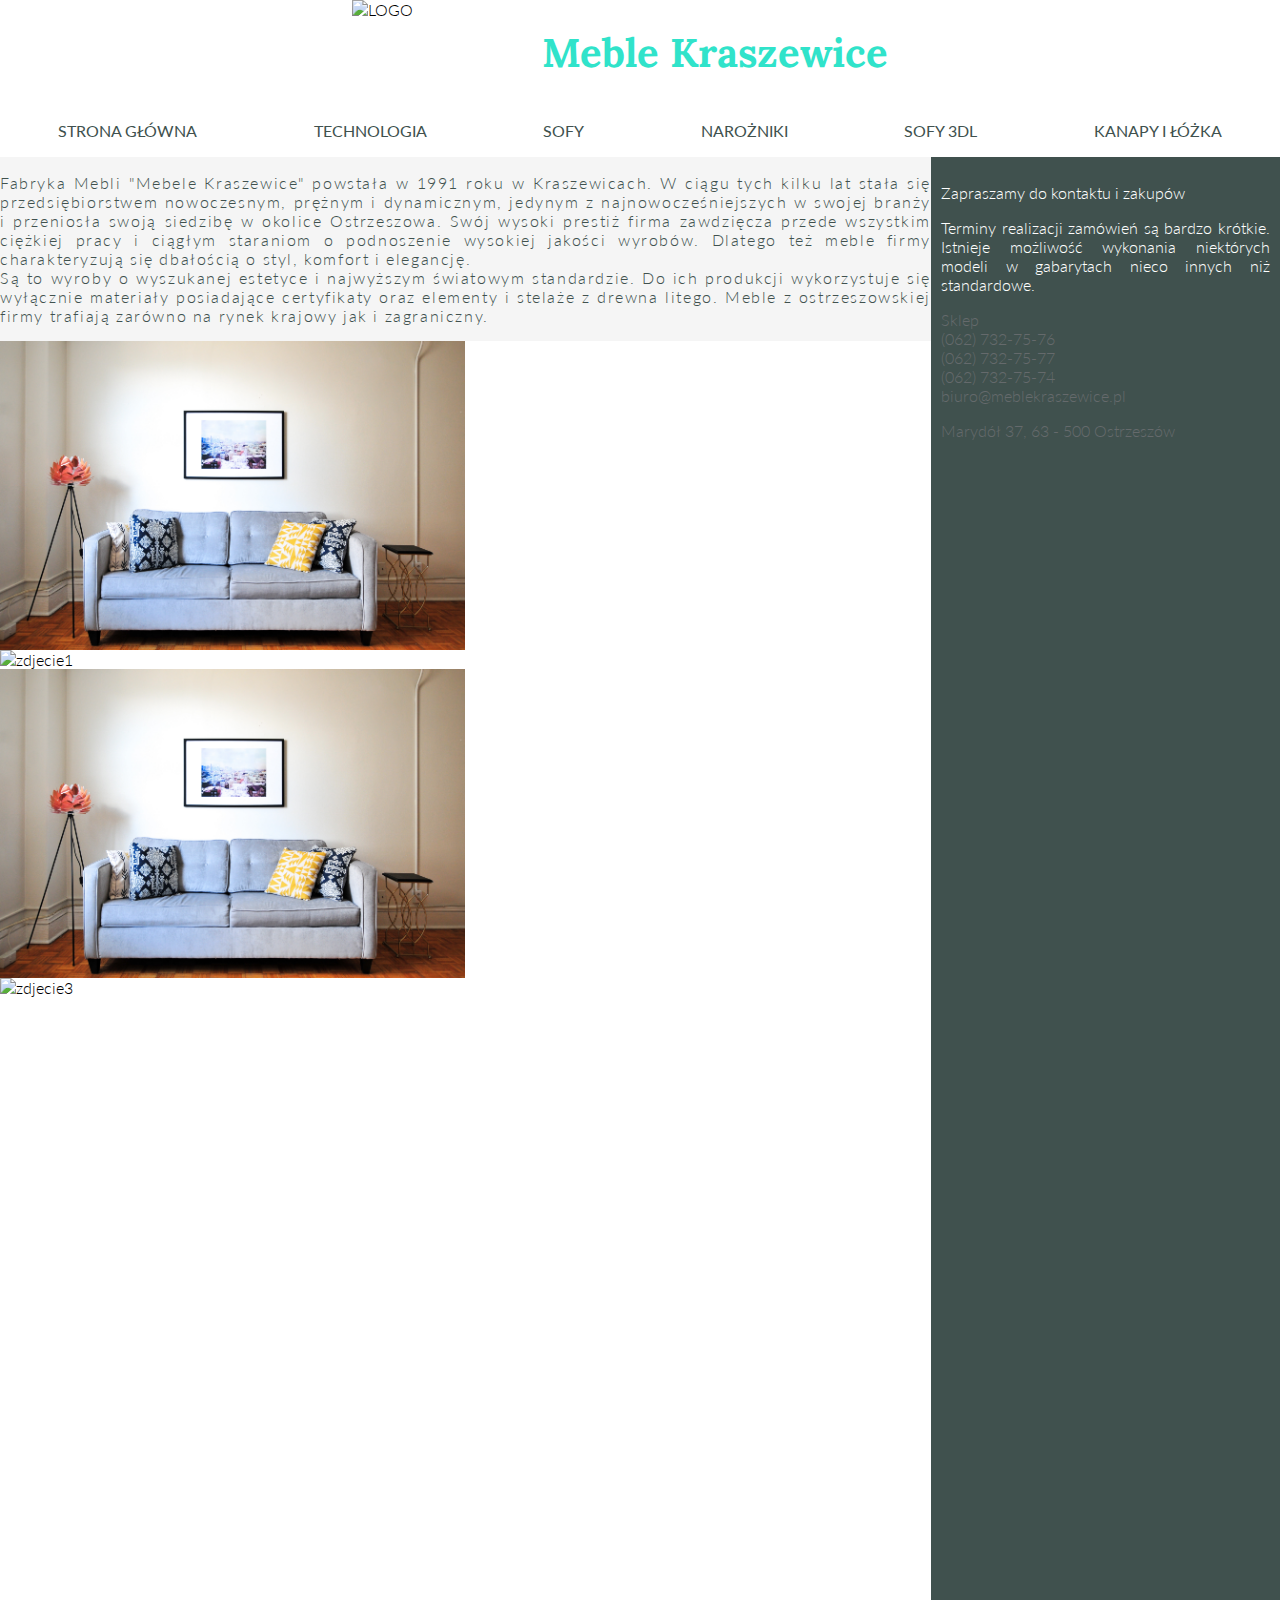
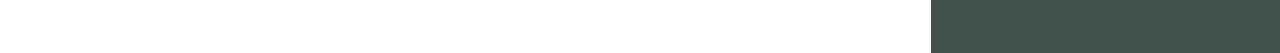
==== commit b4b056c4: "product pages" ====
--- a/index.html
+++ b/index.html
@@ -3,14 +3,14 @@
 <head>
 	<meta charset="UTF-8">
 	<meta name="viewport" content="width=device-width, initial-scale=1">
-	<title>Meble Kraszewice</title>
+	<meta name="description" content="Meble Kraszewice - producent mebli wypoczynkowych i tapicerowanych">
+	<title>Meble Kraszewice - sofy, kanapy, narożniki</title>
 	<link rel="stylesheet" type="text/css" href="stylesheets/main.css">
+	<link rel="stylesheet" type="text/css" href="stylesheets/icons.css">
 	<link rel="stylesheet" href="https://openlayers.org/en/v4.6.5/css/ol.css" type="text/css">
 	<script src="https://openlayers.org/en/v4.6.5/build/ol.js" type="text/javascript"></script>
 </head>
-
 <body>
-
 	<nav>
 		<button class="btn-menu" type="button" id="btn">
 			<span class="menu-span"></span>
@@ -27,95 +27,85 @@
 		</ul>
 	</nav>
 	<div class="site">
-	<ul class="menu-landscape">
-		<a href="index.html" class="menu-link"><li class="menu-item">Strona główna</li></a>
-		<a href="technologia.html" class="menu-link"><li class="menu-item">Technologia</li></a>
-		<a href="sofy.html" class="menu-link"><li class="menu-item">Sofy</li></a>
-		<a href="narozniki.html" class="menu-link"><li class="menu-item">Narożniki</li></a>
-		<a href="sofy3dl.html" class="menu-link"><li class="menu-item">Sofy 3DL</li></a>
-		<a href="kanapy-lozka.html" class="menu-link"><li class="menu-item">Kanapy i łóżka</li></a>
-	</ul>
-	<header>
-		<div class="logo-box"><img src="" alt="LOGO"></div>
-		<div class="title-box">
-			<h1>Meble Kraszewice</h1>
-		</div>
-	</header>
-	<article>
-		<div class="about">
+		<header>
+			<div class="logo-box"><img src="images/logo.png" alt="LOGO"></div>
+			<div class="title-box">
+				<h1>Meble Kraszewice</h1>
+			</div>
+		</header>
+		<ul class="menu-landscape">
+			<a href="index.html" class="menu-link"><li class="menu-item">Strona główna</li></a>
+			<a href="technologia.html" class="menu-link"><li class="menu-item">Technologia</li></a>
+			<a href="sofy.html" class="menu-link"><li class="menu-item">Sofy</li></a>
+			<a href="narozniki.html" class="menu-link"><li class="menu-item">Narożniki</li></a>
+			<a href="sofy3dl.html" class="menu-link"><li class="menu-item">Sofy 3DL</li></a>
+			<a href="kanapy-lozka.html" class="menu-link"><li class="menu-item">Kanapy i łóżka</li></a>
+		</ul>
+		<article>
 			<p>
 				Fabryka Mebli "Mebele Kraszewice" powstała w 1991 roku w Kraszewicach.
-				W ciągu tych kilku lat Fabryka Mebli stała się przedsiębiorstwem nowoczesnym, prężnym i dynamicznym, jedynym z najnowocześniejszych w swojej branży i przeniosła swoją siedzibę w okolice Ostrzeszowa. Swój wysoki prestiż firma
+				W ciągu tych kilku lat stała się przedsiębiorstwem nowoczesnym, prężnym i dynamicznym, jedynym z najnowocześniejszych w swojej branży i przeniosła swoją siedzibę w okolice Ostrzeszowa. Swój wysoki prestiż firma
 				zawdzięcza przede wszystkim ciężkiej pracy i ciągłym staraniom o podnoszenie wysokiej jakości wyrobów.
 				Dlatego też meble firmy charakteryzują się dbałością o styl, komfort i elegancję.
 				<br>
 				Są to wyroby o wyszukanej estetyce i najwyższym światowym standardzie.
 				Do ich produkcji wykorzystuje się wyłącznie materiały posiadające certyfikaty oraz elementy i stelaże z drewna litego. Meble z ostrzeszowskiej firmy trafiają zarówno na rynek krajowy jak i zagraniczny.
 			</p>
-		</div>
-	</article>
-	<!-- <section> -->
-		<!-- <div class="content"> -->
-		<a href="sofy.html" class="link">
-			<div class="furniture sofa">
-				<h2>Sofy</h2>
+		</article>
+		<section>
+			<img class="slider" src="images/sof.jpg" alt="zdjecie0">
+			<img class="slider" src="images/sof2.jpg" alt="zdjecie1">	
+			<img class="slider" src="images/sof.jpg" alt="zdjecie2">
+			<img class="slider" src="images/sof2.jpg" alt="zdjecie3">
+		</section>
+		<footer>
+			<p class="contact-header">Zapraszamy do kontaktu i zakupów</p>
+			<p>
+				Terminy realizacji zamówień są bardzo krótkie. Istnieje możliwość 
+				wykonania niektórych modeli w gabarytach nieco innych niż standardowe.
+			</p>
+			<div>
+				<a href="" class="contact-link">
+					<span class="icon-shopping-cart"></span>
+					Sklep
+				</a>
 			</div>
-		</a>
-		<a href="narozniki.html" class="link">
-			<div class="furniture corner">
-				<h2>Narożniki</h2>
+			<div>
+				<a href="tel:0627327576" class="contact-link">
+					<span class="icon-phone"></span>
+					(062) 732-75-76
+				</a>
 			</div>
-		</a>
-		<a href="sofy3dl.html" class="link">
-			<div class="furniture sofa3">
-				<h2>Sofy 3DL</h2>
+			<div>
+				<a href="tel:0627327577" class="contact-link">
+					<span class="icon-phone"></span>
+					(062) 732-75-77
+				</a>
 			</div>
-		</a>
-		<a href="kanapy-lozka.html" class="link">
-			<div class="furniture bed">
-				<h2>Kanapy i łóżka</h2>
+			<div>
+				<a href="" class="contact-link">
+					<span class="icon-fax"></span>
+					(062) 732-75-74
+				</a>
 			</div>
-		</a>
-		<!-- </div> -->
-	<!-- </section> -->
-	<footer>
-		<div class="contact">
-			<div class="info">
-				<h3>Zapraszamy do kontaktu i zakupów</h3>
-				<p>
-					Terminy realizacji zamówień są bardzo krótkie. Istnieje możliwość 
-					wykonania niektórych modeli w gabary tach nieco innych niż standardowe.
+			<div>
+				<a href="mailto:biuro@meblekraszewice.pl" class="contact-link">
+					<span class="icon-envelope"></span>
+					biuro@meblekraszewice.pl
+				</a>
+			</div>
+			<div>
+				<p class="contact-link">
+					<span class="icon-map-marker"></span>
+					Marydół 37, 63&nbsp;-&nbsp;500&nbsp;Ostrzeszów
 				</p>
-				<div>
-					<img src="images/shopping.png" class="contact-img">
-					<p class="info-p"><a href="" class="contact-link">Sklep</a></p>
-				</div>
-				<div>
-					<img src="images/phone.png" class="contact-img">
-					<p class="info-p"><a href="tel:0627327576" class="contact-link">(062) 732-75-76</a></p>
-				</div>
-				<div>
-					<img src="images/phone.png" class="contact-img">
-					<p class="info-p"><a href="tel:0627327577" class="contact-link">(062) 732-75-77</a></p>
-				</div>
-				<div>
-					<img src="" alt="fax" class="contact-img">
-					<p class="info-p"><a href="" class="contact-link">(062) 732-75-74</a></p>
-				</div>
-				<div>
-					<img src="images/email.png" class="contact-img">
-					<p class="info-p"><a href="mailto:biuro@meblekraszewice.pl" class="contact-link">biuro@meblekraszewice.pl</a></p>
-				</div>
-				<div>
-					<img src="images/map-marker.png" class="contact-img">
-					<p class="info-p">Marydół 37, 63&nbsp;-&nbsp;500&nbsp;Ostrzeszów</p>
-				</div>
 			</div>
 			<div class="map-container" id="map"></div>
-		</div>
-	</footer>
-	<script src="https://code.jquery.com/jquery-3.3.1.min.js"></script>
+		</footer>
+	</div>
+	<script src="https://code.jquery.com/jquery-3.5.0.min.js" integrity="sha256-xNzN2a4ltkB44Mc/Jz3pT4iU1cmeR0FkXs4pru/JxaQ=" crossorigin="anonymous"></script>
 	<script src="javascript/menu.js" type="text/javascript"></script>
+	<script src="javascript/slider.js" type="text/javascript"></script>
 	<script type="text/javascript">
 		var attribution = new ol.control.Attribution({
         	collapsible: false
@@ -138,7 +128,6 @@
         	attribution.setCollapsible(small);
         	attribution.setCollapsed(small);
       	}
-
       	window.addEventListener('resize', checkSize);
       	checkSize();
     </script>
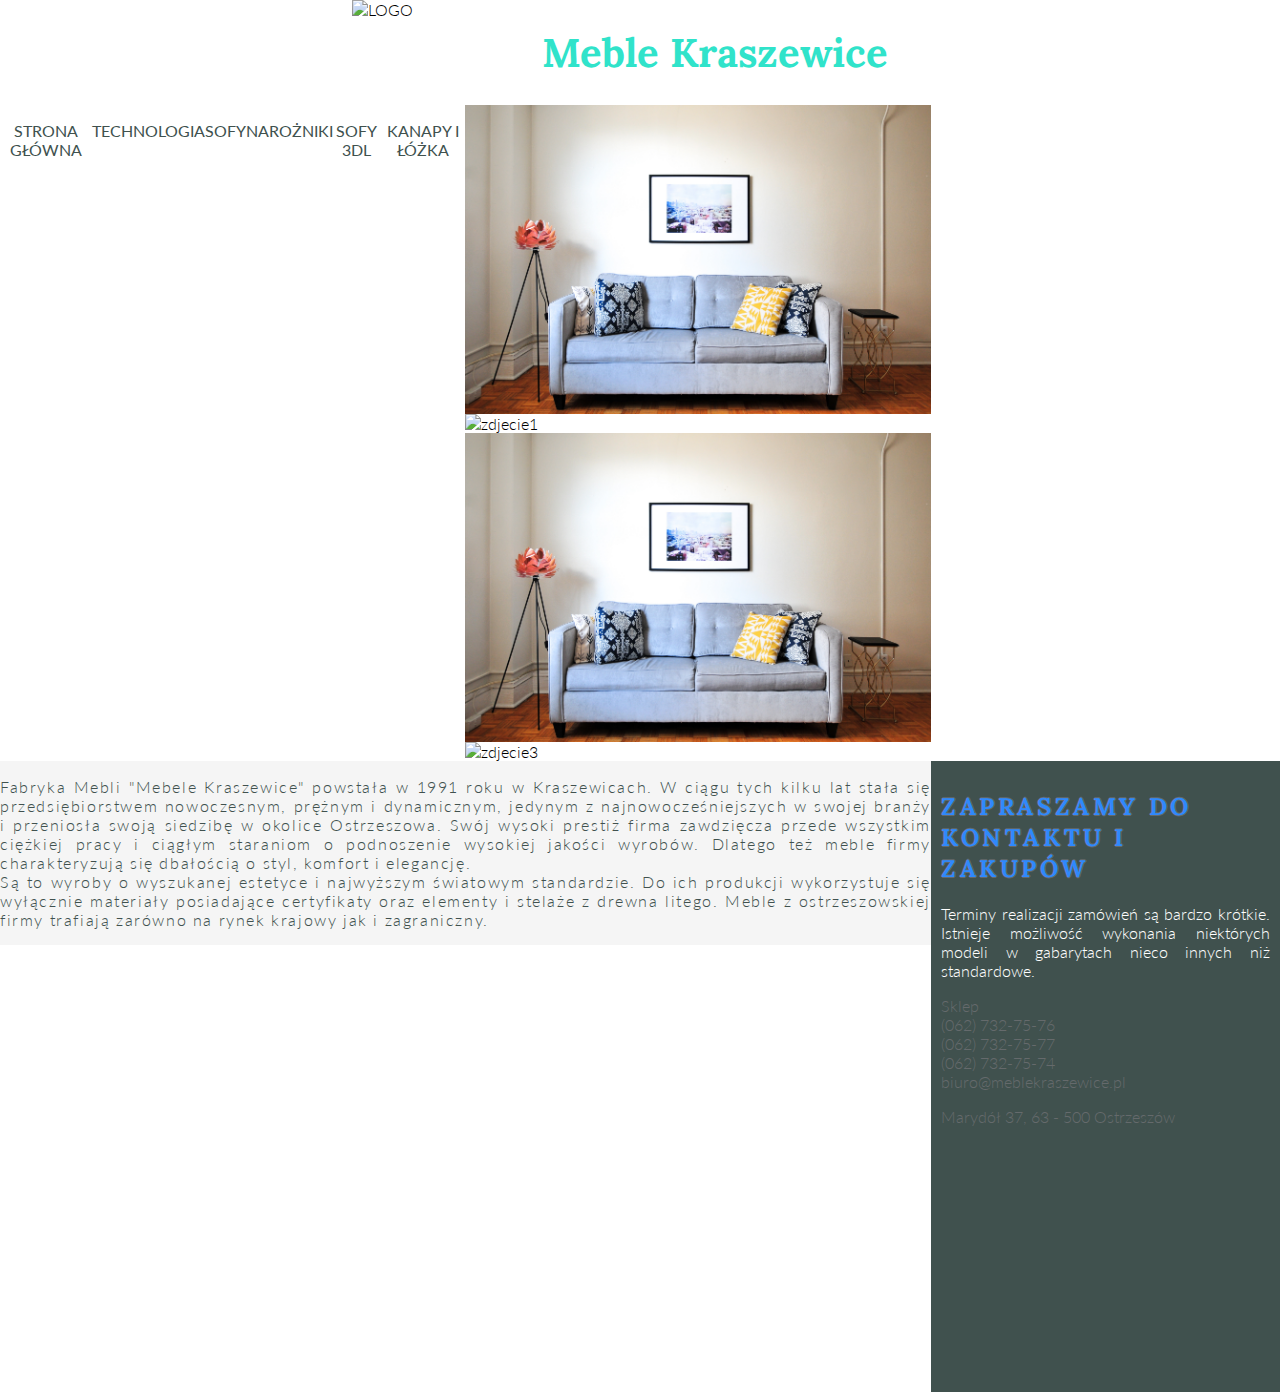
==== commit 3b597355: "Merge branch 'update'" ====
--- a/index.html
+++ b/index.html
@@ -1,5 +1,5 @@
 <!DOCTYPE html>
-<html>
+<html lang="pl">
 <head>
 	<meta charset="UTF-8">
 	<meta name="viewport" content="width=device-width, initial-scale=1">
@@ -11,8 +11,8 @@
 	<script src="https://openlayers.org/en/v4.6.5/build/ol.js" type="text/javascript"></script>
 </head>
 <body>
-	<nav>
-		<button class="btn-menu" type="button" id="btn">
+	<nav aria-label="mobile menu">
+		<button class="btn-menu" type="button" id="btn" value="menu">
 			<span class="menu-span"></span>
 			<span class="menu-span"></span>
 			<span class="menu-span"></span>
@@ -33,14 +33,16 @@
 				<h1>Meble Kraszewice</h1>
 			</div>
 		</header>
-		<ul class="menu-landscape">
-			<a href="index.html" class="menu-link"><li class="menu-item">Strona główna</li></a>
-			<a href="technologia.html" class="menu-link"><li class="menu-item">Technologia</li></a>
-			<a href="sofy.html" class="menu-link"><li class="menu-item">Sofy</li></a>
-			<a href="narozniki.html" class="menu-link"><li class="menu-item">Narożniki</li></a>
-			<a href="sofy3dl.html" class="menu-link"><li class="menu-item">Sofy 3DL</li></a>
-			<a href="kanapy-lozka.html" class="menu-link"><li class="menu-item">Kanapy i łóżka</li></a>
-		</ul>
+		<nav class="nav-landscape" aria-label="landscape menu">
+			<ul class="menu-landscape">
+				<a href="index.html" class="menu-link"><li class="menu-item">Strona główna</li></a>
+				<a href="technologia.html" class="menu-link"><li class="menu-item">Technologia</li></a>
+				<a href="sofy.html" class="menu-link"><li class="menu-item">Sofy</li></a>
+				<a href="narozniki.html" class="menu-link"><li class="menu-item">Narożniki</li></a>
+				<a href="sofy3dl.html" class="menu-link"><li class="menu-item">Sofy 3DL</li></a>
+				<a href="kanapy-lozka.html" class="menu-link"><li class="menu-item">Kanapy i łóżka</li></a>
+			</ul>
+		</nav>
 		<article>
 			<p>
 				Fabryka Mebli "Mebele Kraszewice" powstała w 1991 roku w Kraszewicach.
@@ -59,44 +61,44 @@
 			<img class="slider" src="images/sof2.jpg" alt="zdjecie3">
 		</section>
 		<footer>
-			<p class="contact-header">Zapraszamy do kontaktu i zakupów</p>
+			<h2 class="contact-header">Zapraszamy do kontaktu i zakupów</h2>
 			<p>
 				Terminy realizacji zamówień są bardzo krótkie. Istnieje możliwość 
 				wykonania niektórych modeli w gabarytach nieco innych niż standardowe.
 			</p>
 			<div>
 				<a href="" class="contact-link">
-					<span class="icon-shopping-cart"></span>
+					<span class="icon-shopping-cart" alt="sklep"></span>
 					Sklep
 				</a>
 			</div>
 			<div>
 				<a href="tel:0627327576" class="contact-link">
-					<span class="icon-phone"></span>
+					<span class="icon-phone" alt="tel:"></span>
 					(062) 732-75-76
 				</a>
 			</div>
 			<div>
 				<a href="tel:0627327577" class="contact-link">
-					<span class="icon-phone"></span>
+					<span class="icon-phone" alt="tel:"></span>
 					(062) 732-75-77
 				</a>
 			</div>
 			<div>
 				<a href="" class="contact-link">
-					<span class="icon-fax"></span>
+					<span class="icon-fax" alt="fax"></span>
 					(062) 732-75-74
 				</a>
 			</div>
 			<div>
 				<a href="mailto:biuro@meblekraszewice.pl" class="contact-link">
-					<span class="icon-envelope"></span>
+					<span class="icon-envelope" alt="mail"></span>
 					biuro@meblekraszewice.pl
 				</a>
 			</div>
 			<div>
 				<p class="contact-link">
-					<span class="icon-map-marker"></span>
+					<span class="icon-map-marker" alt="adres"></span>
 					Marydół 37, 63&nbsp;-&nbsp;500&nbsp;Ostrzeszów
 				</p>
 			</div>
